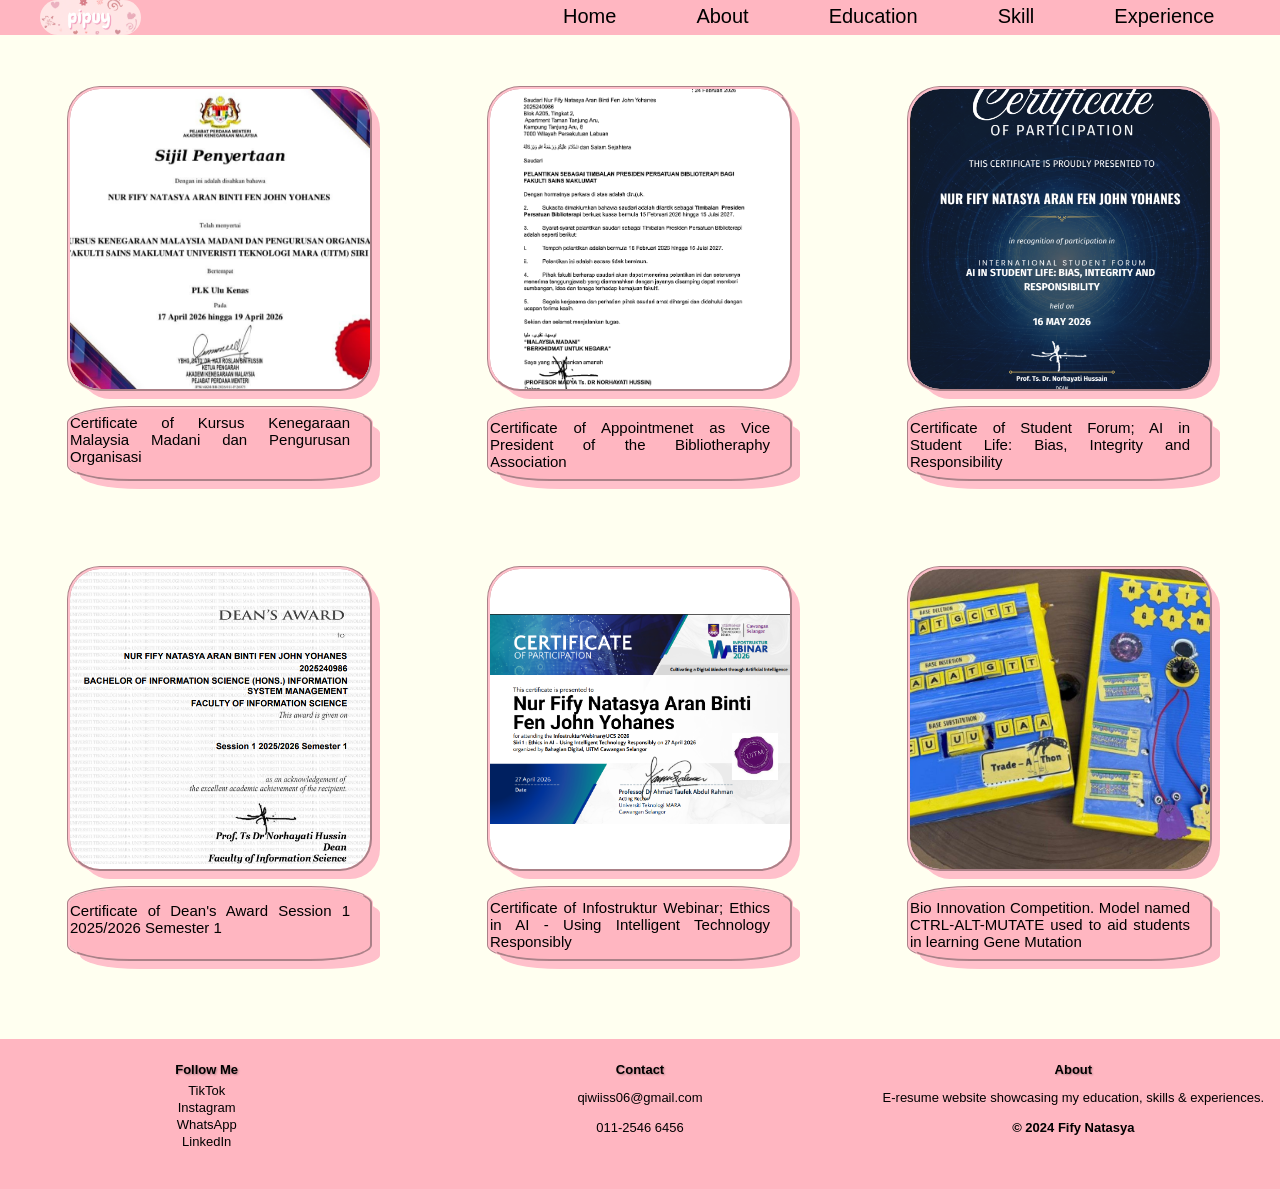
==== album.html @ cedc9313 "- commit" ====
<!DOCTYPE html>
<html lang="en">
<head>
    <meta charset="UTF-8">
    <meta name="viewport" content="width=device-width, initial-scale=1.0">
    <title>My E-Resume Website</title>

 <link rel="stylesheet" href="style.css">

 <style>
        
 .keycontainer {
  background-color: white;
  box-shadow: 10px 10px;
  outline-style: groove;
  color: pink;
  border-radius: 20px;
  cursor: pointer;
  transition: all 0.3s ease;
  width: 300px;
  height: 300px;
  border-radius: 30px;
  overflow: hidden;
  display: flex;
  justify-content: center;
  align-items: center;
 }

 .keycontainer img{
 object-fit: contain;
 justify-content: center;
 }

 .keycontainer:hover {
 transform: scale(1.06);
 box-shadow: 0 3px 3px rgba(0, 0, 0, 0.2);
 }

 .box {
 height: 70px;
 width: 300px;
 background-color: lightpink;
 border-radius: 20%;
 }

    
 </style>

 <!-----------------NAVIGATION BAR--------------------->

 <nav class="navbar">
 <ul>
    <li style="float: left;"><a href="personal.html"><img class="navbar img" src="picture/logoo.png" alt=""></a></li>
    <li><a href="contact.html">Contact</a></li>
    <li><a href="album.html">Album</a></li>
    <li><a href="experience.html">Experience</a></li>
    <li><a href="skill.html">Skill</a></li>
    <li><a href="primary.html">Education</a></li>
    <li><a href="about.html">About</a></li>
    <li><a href="index.html">Home</a></li>
 </ul>
 </nav>

 </head>


 <body>
 <br><br><br>

 <!-----------------ROW 1--------------------->

 <div style="gap: 120px;display: flex;justify-content: center;">
    <div class="keycontainer" >
        <img style="width: 440px;margin-left: px;" src="picture/cert-kpo.jpg" alt="certificate">
    </div>
   
    <div class="keycontainer" >
        <img style="width: 300px;" src="picture/cert-vicepresident.png" alt="certificate">
    </div>

    <div class="keycontainer" >
        <img style="width: 300px;margin-bottom: 0px;" src="picture/cert-aistudent.png" alt="certificate">
    </div>
 </div>   
 

 <!-----------------ROW 1 ( DESCRIPTION )--------------------->

 <div style="gap: 120px;display: flex;justify-content: center;margin-top: 20px;">
   <div class="box keycontainer">
    <div style="margin-bottom: 10px;margin-right: 20px;">
        <p style="text-align: justify;color: black;font-size: 15px;">Certificate of Kursus Kenegaraan Malaysia Madani dan Pengurusan Organisasi</p>
    </div>
   </div>

   <div class="box keycontainer" style="text-align: center;">
    <div style="margin-right: 20px;">
        <p style="text-align: justify;color: black;font-size: 15px;">Certificate of Appointmenet as Vice President of the Bibliotheraphy Association</p>
    </div>
   </div>
   
   <div class="box keycontainer" style="text-align: center;">
    <div style="margin-bottom: 0px;margin-right: 20px;">
        <p style="text-align: justify;color: black;font-size: 15px;">Certificate of Student Forum; AI in Student Life: Bias, Integrity and Responsibility</p>
    </div>
   </div> 
 </div> 


 <br><br><br><br><br>



 
 <!-----------------ROW 2--------------------->

 <div style="gap: 120px;display: flex;justify-content: center;">
    <div class="keycontainer" >
        <img style="width: 300px;margin-bottom: 100px;" src="picture/cert-dekan.png" alt="certificate">
    </div>
   
    <div class="keycontainer" >
        <img style="width: 300px;" src="picture/cert-ethichsai.png" alt="certificate">
    </div>

    <div class="keycontainer" >
        <img style="width: 415px;margin-bottom: 0px;" src="picture/biovolve.jpg" alt="certificate">
    </div>
 </div>   

 <!-----------------ROW 2 ( DESCRIPTION )--------------------->

 <div style="gap: 120px;display: flex;justify-content: center;margin-top: 20px;">
   <div class="box keycontainer">
    <div style="margin-bottom: 10px;margin-right: 20px;">
        <p style="text-align: justify;color: black;font-size: 15px;">Certificate of Dean's Award Session 1 2025/2026 Semester 1</p>
    </div>
   </div>

   <div class="box keycontainer" style="text-align: center;">
    <div style="margin-right: 20px;">
        <p style="text-align: justify;color: black;font-size: 15px;">Certificate of Infostruktur Webinar; Ethics in AI - Using Intelligent Technology Responsibly</p>
    </div>
   </div>
   
   <div class="box keycontainer" style="text-align: center;">
    <div style="margin-bottom: 0px;margin-right: 20px;">
        <p style="text-align: justify;color: black;font-size: 15px;"> Bio Innovation Competition. Model named CTRL-ALT-MUTATE used to aid students in learning Gene Mutation </p>
    </div>
   </div> 
 </div> 


 
 <!-----------------FOOTER--------------------->

    <div class="footer">
        <div class="footer-content">
            <div class="footer-section">
                <h3>Follow Me</h3>
                <div class="footer-social">
                    <a href="https://www.tiktok.com/@lvv.fy" target="_blank" title="TikTok">TikTok</a>
                    <a href="https://www.instagram.com/ppoyy.ch/" target="_blank" title="Instagram">Instagram</a>
                    <a href="https://wa.me/qr/MLHSSZ2KC2OSH1" target="_blank" title="WhatsApp">WhatsApp</a>
                    <a href="https://www.linkedin.com/in/fify-natasya-4013a9397?utm_source=share&utm_campaign=share_via&utm_content=profile&utm_medium=android_app" target="_blank" title="LinkedIn">LinkedIn</a>   
                </div>
            </div>

            <div class="footer-section">
                <h3>Contact</h3>
                <p><a href="mailto:your-email@example.com">qiwiiss06@gmail.com</a></p>
                <p><a href="tel:01125466456">011-2546 6456</a></p>
            </div>

            <div class="footer-section">
                <h3>About</h3>
                <p>E-resume website showcasing my education, skills & experiences.</p>
            
                <div  style="background-color: lightpink;font-weight: bold;font-size: 18px;">
            <p>&copy; 2024 Fify Natasya</p>
        </div>
        </div>  



 </body>
 </html>
---- style.css ----
header {
 background-color: lightpink;
 padding: 10px;
 text-align: center;
 position: fixed;
 }
    
 body {
 background-color: ivory;
 margin: 0;
 padding: 0;
 font-family: 'Segoe UI', Tahoma, Geneva, Verdana, sans-serif;
 font-weight: 180px;

 }



 /* Mobile responsiveness for footer */
 @media (max-width: 768px) {
 .footer {
 height: 200px;
 padding: 12px 15px;
 width: 100%;
 }

 .footer-content {
 grid-template-columns: 1fr;
 gap: 10px;
 }

 .footer-section h3 {
 font-size: 12px;
 margin-bottom: 4px;
 }

 .footer-section p,
 .footer-social a {
 font-size: 10px;
 }

 .footer-bottom p {
 font-size: 10px;
 }
 }


 /*This is Navigation Bar*/

 ul {
 list-style-type: none;
 margin: 0;
 padding: 0;
 overflow: hidden;
 background-color: lightpink;
 width: 1540px;
 display: block
 }

 .navbar img,
 nav img {
  padding: 0 ;       
  height: 35px;                 
  width: auto;                  
  margin-top: -5px ;         
  border-radius: 50px;           
  display: block;  
  text-shadow: none;
  box-shadow: none; 
 }

 ul li {
 float: right;
 }
    
 ul li a {
 display: flex;
 color: black;
 justify-content: center;
 height: 25px;
 padding: 5px 40px;
 text-decoration: none;
 font-weight: 10px;
 font-size: 20px;
 font-family: 'Franklin Gothic Medium', 'Arial Narrow', Arial, sans-serif
 }

 ul li a:hover{
 background-color: white;
 }


 /*BOX*/

 .box {
 height: 400px;
 width: 400px;
 background-color: lavenderblush;
 font-size:18px ;
 }


 .fact-item {
 display: flex;
 width: 400px;
 gap: 14px;
 transition: transform 0.50s ease, border 0.4s ease;
 }

 .fact-item:hover {
 transform: translateY(-10px);
 border: none;
 }


 /*FOOTER*/
 .footer {
 position: relative;
 width: 100%;
 height: 100px;
 background-color: lightpink;
 color: white;
 text-align: center;
 }

 .footer {
 background: lightpink;
 color: white;
 padding: 10px 0px;
 margin-top: 80px;
 height: 130px;
 display: flex;
 justify-content: space-between;
 margin-left: 0;
 margin-right: 0;
 width: 100%;
 }

 .footer-content {
 display: grid;
 grid-template-columns: repeat(3, 1fr);
 background-color: lightpink;
 gap: 20px;
 flex: 1;
 overflow: hidden;
 height: 120px;
 }

 .footer-section {
 min-width: 0;
 }

 .footer-section h3 {
 color: black;
 font-size: 13px;
 margin-bottom: 6px;
 text-shadow: 1px 1px 2px rgba(0, 0, 0, 0.3);
 }

 .footer-section p {
 color: black;
 font-size: 13px;
 margin-bottom: 3px;
 line-height: 1.3;
 }

 .footer-section p a {
 color: black;
 text-decoration: none;
 transition: 0.3s;
 }

 .footer-section p a:hover {
 color: palevioletred;
 text-decoration: underline;
 }

 .footer-social {
 display: flex;
 flex-direction: column;
 gap: 2px;
 }

 .footer-social a {
 color: black;
 text-decoration: none;
 text-shadow: 0px 0px 1x white;
 transition: 0.3s;
 font-size: 13px;
 padding: 0px 0;
 }

 .footer-social a:hover {
 color: palevioletred;
 }
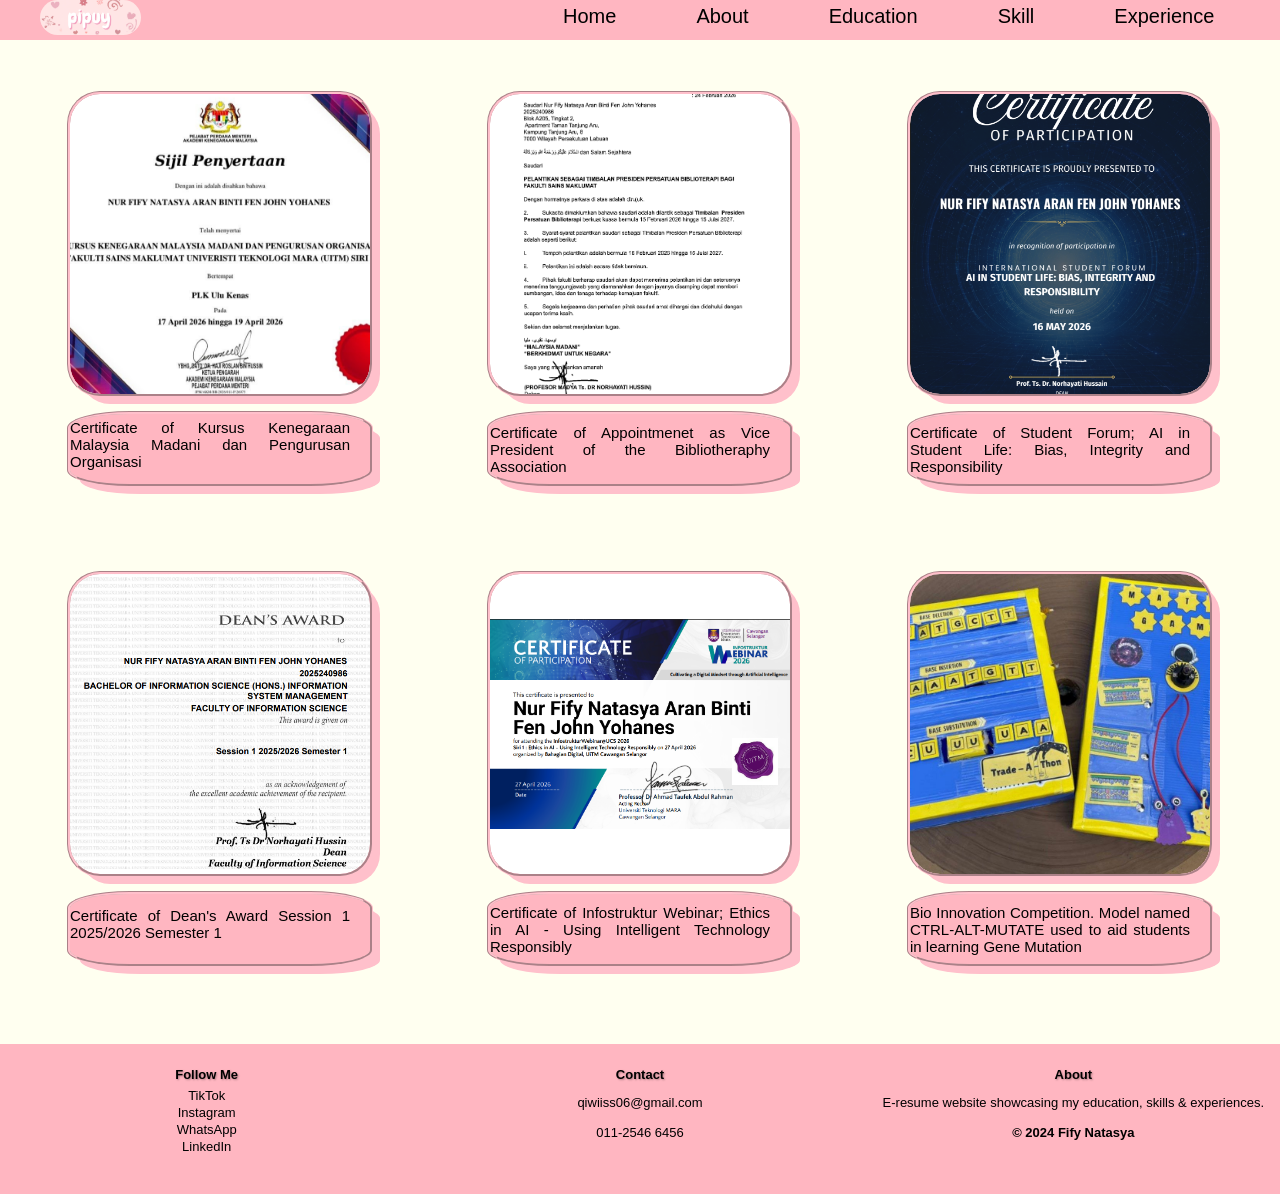
==== commit dad2a882: "- commit" ====
--- a/album.html
+++ b/album.html
@@ -71,7 +71,7 @@
 
  <div style="gap: 120px;display: flex;justify-content: center;">
     <div class="keycontainer" >
-        <img style="width: 440px;margin-left: px;" src="picture/cert-kpo.jpg" alt="certificate">
+        <img style="width: 440px;" src="picture/cert-kpo.jpg" alt="certificate">
     </div>
    
     <div class="keycontainer" >
--- a/style.css
+++ b/style.css
@@ -77,7 +77,7 @@
  display: flex;
  color: black;
  justify-content: center;
- height: 25px;
+ height: auto;
  padding: 5px 40px;
  text-decoration: none;
  font-weight: 10px;
